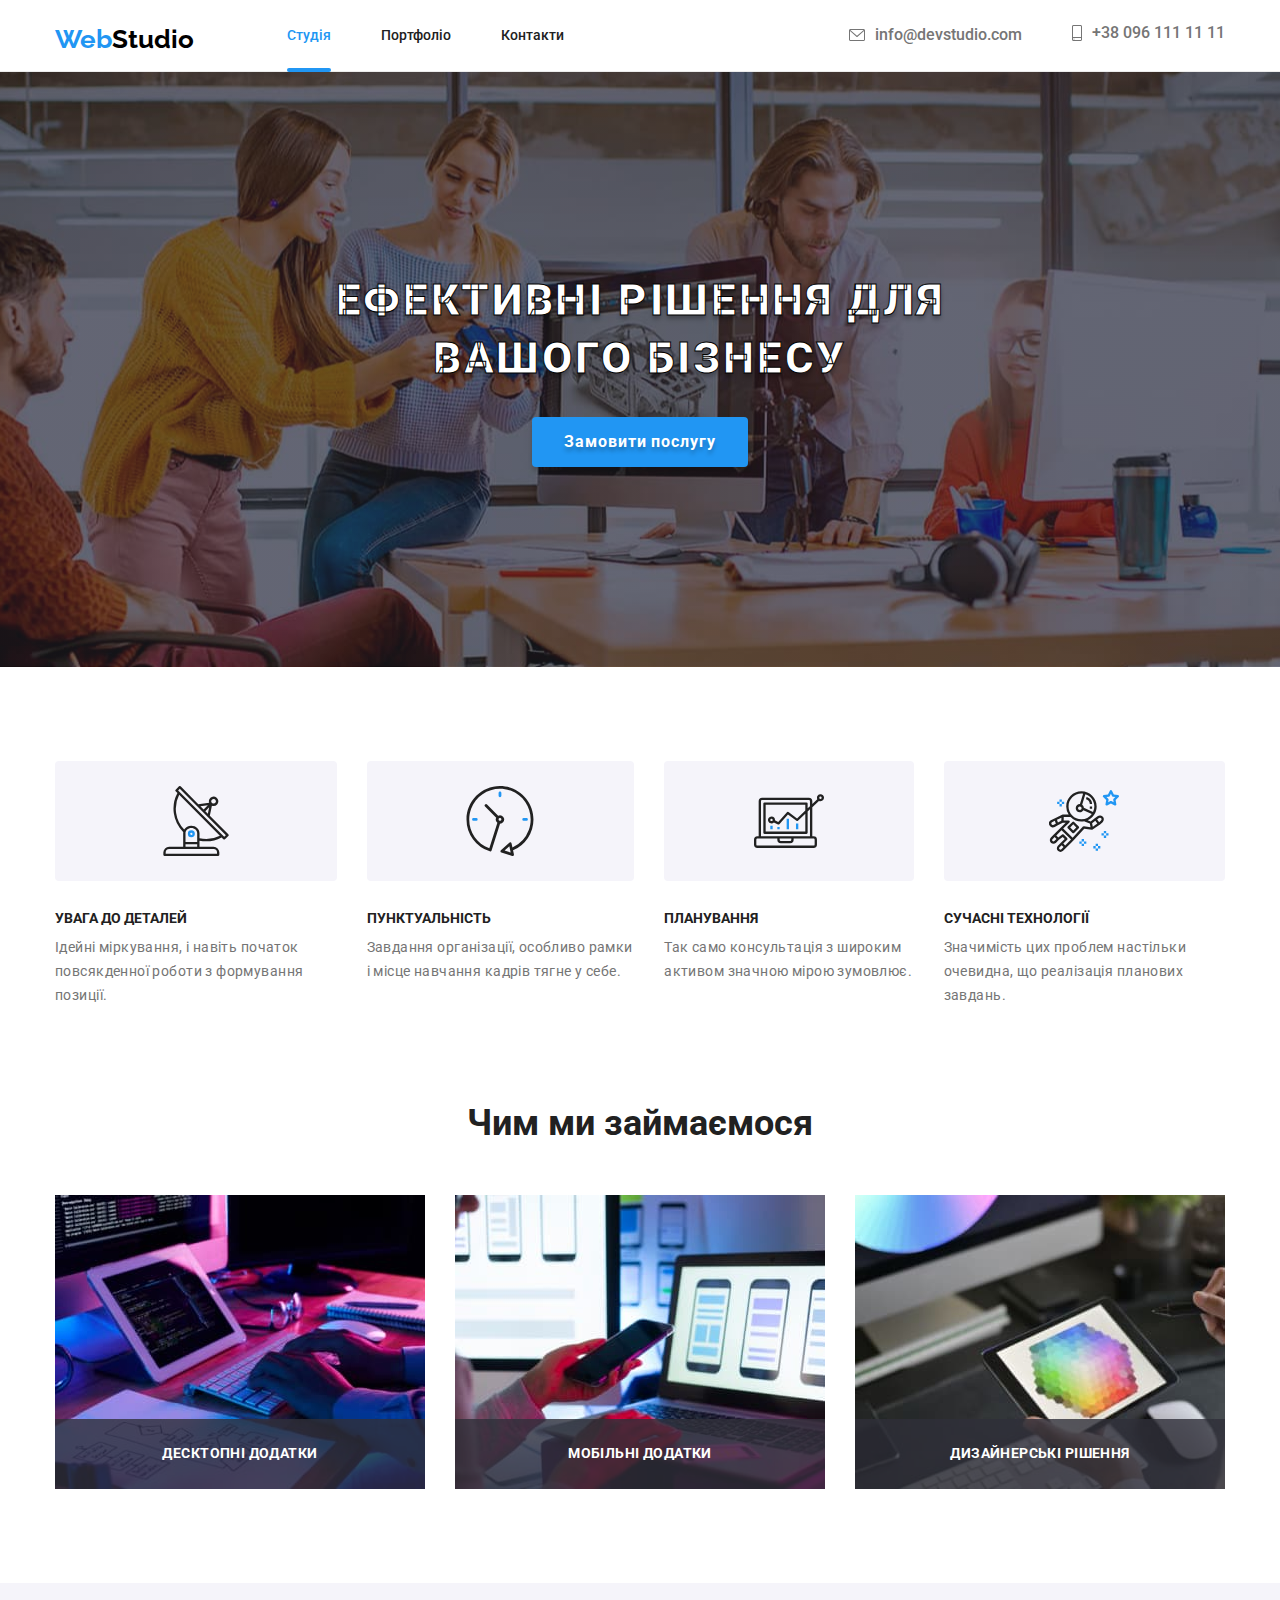
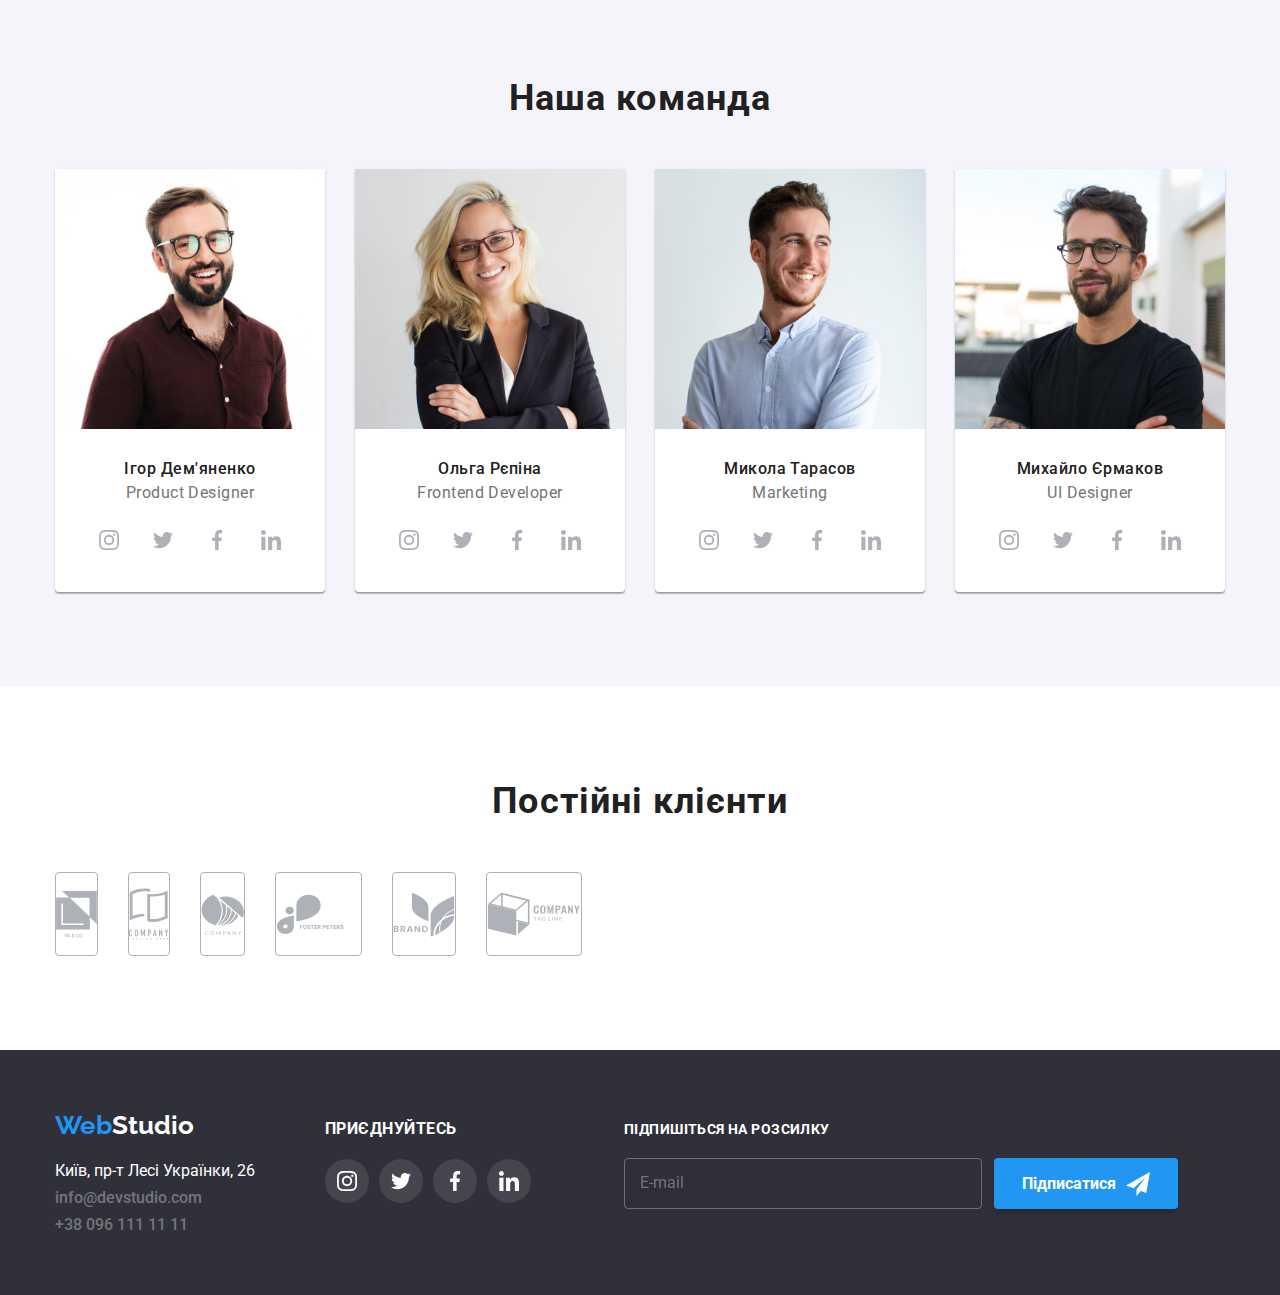
==== index.html @ 69c002b7 "modal form added" ====
<!DOCTYPE html>
<html lang="uk">

<head>
  <meta charset="UTF-8" />
  <meta http-equiv="X-UA-Compatible" content="IE=edge" />
  <meta name="viewport" content="width=device-width, initial-scale=1.0" />
  <link rel="stylesheet"
    href="https://cdnjs.cloudflare.com/ajax/libs/modern-normalize/1.1.0/modern-normalize.min.css" />
  <link rel="stylesheet" href="./styles/style.css" />
  <link
    href="https://fonts.googleapis.com/css2?family=Montserrat:wght@400;700&family=Raleway:wght@700&family=Reenie+Beanie&family=Roboto:wght@400;500;700;900&display=swap"
    rel="stylesheet" />
  <title>Студія WebStudio</title>
</head>

<body>
  <header class="header">
    <div class="container header-container">
      <div class="header-logo">
        <a href="./index.html" class="link logo">Web<span class="header-studio-word">Studio</span></a>
      </div>

      <nav class="main-nav">
        <ul class="list link-ul">
          <li class="header-item">
            <a href="./index.html" class="link nav-link active">Студія </a>
          </li>
          <li class="header-item">
            <a href="./portfolio.html" class="link nav-link">Портфоліо</a>
          </li>
          <li class="header-item">
            <a href="#" class="link nav-link">Контакти</a>
          </li>
        </ul>
      </nav>

      <ul class="list link-ul contacts">
        <li class="contact-item">
          <a href="mailto:info@devstudio.com" class="link contact-link">
            <svg class="contacts-icon" width="16px" height="12px">
              <use href="./images/icons/symbol-defs.svg#icon-email-icon"></use>

            </svg>info@devstudio.com</a>
        </li>
        <li class="contact-item">
          <a href="tel:+380961111111" class="link contact-link">
            <svg class="contacts-icon" width="10px" height="16px">
              <use href="./images/icons/symbol-defs.svg#icon-phone-icon"></use>

            </svg>+38 096 111 11 11</a>
        </li>
      </ul>
    </div>
  </header>
  <!-- Main -->
  <main>
    <section class="hero-section">
      <div class="container hero-background">
        <h1 class="hero-header">Ефективні рішення для вашого бізнесу</h1>

        <button type="button" value="make-order" class="booking-btn" data-modal-open>
          Замовити послугу
        </button>
      </div>

    </section>
    <!-- Переваги компанії -->
    <section class="advantages-section">
      <div class="container">
        <h2 hidden>Наші переваги</h2>
        <ul class="advantages-list list">
          <li class="advantage-item">
            <div class="adv-icon-box">
              <svg class="advantages-icon" width="70px" height="70px">
                <use href="./images/icons/symbol-defs.svg#icon-antenna-icon"></use>
              </svg>
            </div>

            <h3 class="advantage-title">УВАГА ДО ДЕТАЛЕЙ</h3>
            <p class="advantage-text">
              Ідейні міркування, і навіть початок повсякденної роботи з
              формування позиції.
            </p>


          </li>
          <li class="advantage-item">
            <div class="adv-icon-box">
              <svg class="advantages-icon" width="70px" height="70px">
                <use href="./images/icons/symbol-defs.svg#icon-clock-icon"></use>

              </svg>
            </div>
            <h3 class="advantage-title">ПУНКТУАЛЬНІСТЬ</h3>
            <p class="advantage-text">
              Завдання організації, особливо рамки і місце навчання кадрів
              тягне у себе.
            </p>
          </li>
          <li class="advantage-item">
            <div class="adv-icon-box">
              <svg class="advantages-icon" width="70px" height="70px">
                <use href="./images/icons/symbol-defs.svg#icon-diagram-icon"></use>

              </svg>
            </div>
            <h3 class="advantage-title">ПЛАНУВАННЯ</h3>
            <p class="advantage-text">
              Так само консультація з широким активом значною мірою зумовлює.
            </p>
          </li>
          <li class="advantage-item">
            <div class="adv-icon-box">
              <svg class="advantages-icon" width="70px" height="70px">
                <use href="./images/icons/symbol-defs.svg#icon-astronaut-icon"></use>

              </svg>
            </div>
            <h3 class="advantage-title">СУЧАСНІ ТЕХНОЛОГІЇ</h3>
            <p class="advantage-text">
              Значимість цих проблем настільки очевидна, що реалізація
              планових завдань.
            </p>
          </li>
        </ul>
      </div>
    </section>
    <!-- Чим ми займаємося -->
    <section class="jobs-section">
      <div class="container">
        <h2 class="our-jobs-header">Чим ми займаємося</h2>
        <ul class="list jobs-container">
          <li class="jobs-item thumb">
            <img src="./images/what_we_do_1.jpg" alt="людина набирає текст на клавіатурі" width="370" class="image" />
            <p class="works">Десктопні додатки</p>
          </li>
          <li class="jobs-item thumb">

            <img src="./images/what_we_do_2.jpg" alt="людина за нотубуком, дивиться в смартфон" width="370"
              class="image" />
            <p class="works">Мобільні додатки</p>

          </li>
          <li class="jobs-item thumb">

            <img src="./images/what_we_do_3.jpg" alt="людина тримає в руках планшет" width="370" class="image" />
            <p class="works">Дизайнерські рішення</p>

          </li>
        </ul>
      </div>
    </section>
    <!-- Наша команда -->
    <section class="team-section">
      <div class="container">
        <h2 class="team-header">Наша команда</h2>
        <ul class="team-members list">
          <li class="member">
            <div class="team-photo">
              <img src="./images/product_designer.jpg" alt="чоловік в окулярах, з бородою" width="270" class="image" />
            </div>
            <div class="team-worker">
              <h3 class="team-member">Ігор Дем'яненко</h3>
              <p class="job-title">Product Designer</p>
              <ul class="social list">
                <li class="social-item">
                  <a href="https://www.instagram.com" class="link social-link">
                    <svg width="20px" height="20px">
                      <use href="./images/icons/symbol-defs.svg#icon-instagram-icon"></use>

                    </svg>
                  </a>
                </li>
                <li class="social-item">
                  <a href="https://www.twitter.com" class="link social-link">
                    <svg width="20px" height="20px">
                      <use href="./images/icons/symbol-defs.svg#icon-twitter-icon"></use>

                    </svg>
                  </a>
                </li>
                <li class="social-item"><a href="https://www.facebook.com" class="link social-link">
                    <svg width="20px" height="20px">
                      <use href="./images/icons/symbol-defs.svg#icon-facebook-icon"></use>

                    </svg>
                  </a></li>
                <li class="social-item"><a href="https://www.linkedin.com" class="link social-link">
                    <svg width="20px" height="20px">
                      <use href="./images/icons/symbol-defs.svg#icon-linkedin-icon"></use>

                    </svg>
                  </a></li>
              </ul>
            </div>
          </li>
          <li class="member">
            <div class="team-photo">
              <img src="./images/frontend_dev.jpg" alt="блондинка в діловому костюмі і в окулярах" width="270"
                class="image" />
            </div>
            <div class="team-worker">
              <h3 class="team-member">Ольга Рєпіна</h3>
              <p class="job-title">Frontend Developer</p>
              <ul class="social list">
                <li class="social-item">
                  <a href="https://www.instagram.com" class="link social-link">
                    <svg width="20px" height="20px">
                      <use href="./images/icons/symbol-defs.svg#icon-instagram-icon"></use>

                    </svg>
                  </a>
                </li>
                <li class="social-item">
                  <a href="https://www.twitter.com" class="link social-link">
                    <svg width="20px" height="20px">
                      <use href="./images/icons/symbol-defs.svg#icon-twitter-icon"></use>

                    </svg>
                  </a>
                </li>
                <li class="social-item"><a href="https://www.facebook.com" class="link social-link">
                    <svg width="20px" height="20px">
                      <use href="./images/icons/symbol-defs.svg#icon-facebook-icon"></use>

                    </svg>
                  </a></li>
                <li class="social-item"><a href="https://www.linkedin.com" class="link social-link">
                    <svg width="20px" height="20px">
                      <use href="./images/icons/symbol-defs.svg#icon-linkedin-icon"></use>

                    </svg>
                  </a></li>
              </ul>
            </div>
          </li>
          <li class="member">
            <div class="team-photo">
              <img src="./images/marketing.jpg" alt="чоловік в білій сорочці, посміхається" width="270" class="image" />
            </div>
            <div class="team-worker">
              <h3 class="team-member">Микола Тарасов</h3>
              <p class="job-title">Marketing</p>
              <ul class="social list">
                <li class="social-item">
                  <a href="https://www.instagram.com" class="link social-link">
                    <svg width="20px" height="20px">
                      <use href="./images/icons/symbol-defs.svg#icon-instagram-icon"></use>

                    </svg>
                  </a>
                </li>
                <li class="social-item">
                  <a href="https://www.twitter.com" class="link social-link">
                    <svg width="20px" height="20px">
                      <use href="./images/icons/symbol-defs.svg#icon-twitter-icon"></use>

                    </svg>
                  </a>
                </li>
                <li class="social-item"><a href="https://www.facebook.com" class="link social-link">
                    <svg width="20px" height="20px">
                      <use href="./images/icons/symbol-defs.svg#icon-facebook-icon"></use>

                    </svg>
                  </a></li>
                <li class="social-item"><a href="https://www.linkedin.com" class="link social-link">
                    <svg width="20px" height="20px">
                      <use href="./images/icons/symbol-defs.svg#icon-linkedin-icon"></use>

                    </svg>
                  </a></li>
              </ul>
            </div>
          </li>
          <li class="member">
            <div class="team-photo">
              <img src="./images/ui_designer.jpg" alt="чоловік в темній футболці, в окулярах і з бородою" width="270"
                class="image" />
            </div>
            <div class="team-worker">
              <h3 class="team-member">Михайло Єрмаков</h3>
              <p class="job-title">UI Designer</p>
              <ul class="social list">
                <li class="social-item">
                  <a href="https://www.instagram.com" class="link social-link">
                    <svg width="20px" height="20px">
                      <use href="./images/icons/symbol-defs.svg#icon-instagram-icon"></use>

                    </svg>
                  </a>
                </li>
                <li class="social-item">
                  <a href="https://www.twitter.com" class="link social-link">
                    <svg width="20px" height="20px">
                      <use href="./images/icons/symbol-defs.svg#icon-twitter-icon"></use>

                    </svg>
                  </a>
                </li>
                <li class="social-item"><a href="https://www.facebook.com" class="link social-link">
                    <svg width="20px" height="20px">
                      <use href="./images/icons/symbol-defs.svg#icon-facebook-icon"></use>

                    </svg>
                  </a></li>
                <li class="social-item"><a href="https://www.linkedin.com" class="link social-link">
                    <svg width="20px" height="20px">
                      <use href="./images/icons/symbol-defs.svg#icon-linkedin-icon"></use>

                    </svg>
                  </a></li>
              </ul>
            </div>
          </li>
        </ul>
      </div>
    </section>

    <!-- Постійні клієнти -->
    <section class="clients-section">
      <div class="container">
        <h2 class="team-header">Постійні клієнти</h2>
        <ul class="list clients-list">
          <li class="client-item">
            <a href="" class="client-link">
              <svg width="41px" height="46.7px" class="company-icon">
                <use href="./images/icons/symbol-defs.svg#icon-Client1"></use>

              </svg>
            </a>

          </li>
          <li class="client-item">
            <a href="" class="client-link">
              <svg width="40px" height="52px" class="company-icon">
                <use href="./images/icons/symbol-defs.svg#icon-Client2"></use>

              </svg>
            </a>

          </li>
          <li class="client-item">
            <a href="" class="client-link">
              <svg width="43.46" height="41.18" class="company-icon">
                <use href="./images/icons/symbol-defs.svg#icon-Client3"></use>

              </svg>
            </a>

          </li>
          <li class="client-item">
            <a href="" class="client-link">
              <svg width="84.44" height="40.62px" class="company-icon">
                <use href="./images/icons/symbol-defs.svg#icon-Client4"></use>

              </svg>
            </a>

          </li>
          <li class="client-item">
            <a href="" class="client-link">
              <svg width="62.54px" height="45.43px" class="company-icon">
                <use href="./images/icons/symbol-defs.svg#icon-Client5"></use>

              </svg>
            </a>

          </li>
          <li class="client-item">
            <a href="" class="client-link">
              <svg width="93.79px" height="43.93px" class="company-icon">
                <use href="./images/icons/symbol-defs.svg#icon-Client6"></use>

              </svg>
            </a>

          </li>
        </ul>


      </div>
    </section>
  </main>
  <footer class="footer-section">
    <div class="container footer-container">
      <div class="footer-logo-section">
        <a href="index.html" class="link logo footer-logo">Web<span class="footer-studio-word">Studio</span></a>

        <address class="address-section">
          <ul class="list">
            <li class="footer-list">
              <a href="https://goo.gl/maps/CVqLnx5TvELweERi6" target="_blank" class="link address-link">Київ, пр-т Лесі
                Українки, 26</a>
            </li>
            <li class="footer-list">
              <a href="mailto:info@devstudio.com" class="link contact-link">info@devstudio.com</a>
            </li>
            <li class="footer-list">
              <a href="tel:+380961111111" class="link contact-link">+38 096 111 11 11</a>
            </li>
          </ul>
        </address>
      </div>

      <div class="join-section">
        <p class="join-text">приєднуйтесь</p>
        <ul class="list footer-social">
          <li class="footer-social-item">
            <a href="https://instagram.com" class="footer-social-link">
              <svg width="20px" height="20px">
                <use href="./images/icons/symbol-defs.svg#icon-instagram-foot-icon"></use>
              </svg>

            </a>
          </li>
          <li class="footer-social-item">
            <a href="https://www.twitter.com" class="link footer-social-link">
              <svg width="20px" height="20px">
                <use href="./images/icons/symbol-defs.svg#icon-twitter-foot-icon"></use>
              </svg>

            </a>
          </li>
          <li class="footer-social-item">
            <a href="https://www.facebook.com" class="link footer-social-link">
              <svg width="20px" height="20px">
                <use href="./images/icons/symbol-defs.svg#icon-facebook-icon"></use>

              </svg>
            </a>
          </li>
          <li class="footer-social-item">
            <a href="https://www.linkedin.com" class="link footer-social-link">
              <svg width="20px" height="20px">
                <use href="./images/icons/symbol-defs.svg#icon-linkedin-icon"></use>

              </svg>
            </a>
          </li>
        </ul>
      </div>

      <form class="subscribe">
        <label for="subscribe-mail" class="subscribe-header">Підпишіться на розсилку</label>
        <div class="subscribe-form">
          <input type="mail" name="mail" id="subscribe-mail" placeholder="E-mail" class="subscribe-input">
          <button type="submit" class="submit-btn">Підписатися</button>
        </div>
      </form>
    </div>
  </footer>

  <div class="backdrop is-hidden" data-modal>
    <div class="modal">

      <button type="button" class="modal-btn" data-modal-close>
        <svg class="close-icon" width="18px" height="18px">
          <use href="./images/icons/symbol-defs.svg#icon-close"></use>
        </svg>
      </button>
      <div class="modal-form">
        <h3 class="modal-heading">Залиште свої дані, ми вам передзвонимо</h3>
        <form action="" class="form">
          <label class="form-label"> Ім'я
            <input type="text" class="input">
          </label>
          <label class="form-label"> Телефон
            <input type="tel" class="input">
          </label>
          <label class="form-label"> Пошта
            <input type="email" class="input">
          </label>
          <label class="form-label"> Коментар
            <textarea name="comment" cols="30" rows="10" placeholder="Введіть текст"></textarea>
          </label>
          <button type="button" class="btn form-btn">Відправити</button>
        </form>
      </div>
    </div>
  </div>
  <script src="./modal.js"></script>
  <script> </script>

</body>

</html>
---- styles/style.css ----
:root {
  --main-text-color: #212121;
  --nav-color: #2196f3;
  --advantages-paragraph: #757575;
  --footer-bgc: #2f303a;
  --contacts-color: #757575;
  --white-text: #ffffff;
  --black: #000000;
  --team-section-style: #f5f4fa;
  --products-bgc: #f5f5f5;
  --hero-bgc: #2f303a;
}
h1,
h2,
h3,
h4,
h5,
h6,
p,
ul {
  margin: 0;
}
ul {
  padding-left: 0;
}

body {
  font-family: "Roboto", sans-serif;
  color: var(--main-text-color);
}

.container {
  width: 1200px;
  padding: 0 15px;
  margin: 0 auto;
}

.image {
  display: block;
}
/* MODAL window */
.backdrop {
  position: fixed;
  top: 0;
  left: 0;
  width: 100%;
  height: 100%;
  background: rgba(0, 0, 0, 0.2);
  opacity: 1;
  transition: opacity 1250ms cubic-bezier(0.4, 0, 0.2, 1),
  visibility 1250ms cubic-bezier(0.4, 0, 0.2, 1);
}

.backdrop.is-hidden {
  opacity: 0;
  pointer-events: none;
  visibility: hidden;
}

.modal {
  position: absolute;
  top: 50%;
  left: 50%;
  transform: translate(-50%, -50%);

  background-color: #fff;

  width: 528px;
  padding: 40px;

  box-shadow: 0px 1px 3px rgba(0, 0, 0, 0.12), 0px 1px 1px rgba(0, 0, 0, 0.14), 0px 2px 1px rgba(0, 0, 0, 0.2);
  border-radius: 4px;
}

.modal-btn {
  display: flex;
  position: absolute;
  width: 30px;
  height: 30px;
  border: none;
  border: 1px solid rgba(0, 0, 0, 0.1);
  border-radius: 50%;
  top: 0px;
  right: 0px;
  margin: 0;
  padding: 0;

  color: var(--black);
  justify-content: center;
  align-items: center;
 
}


.close-icon{
  display: block;
  margin: 0;
  padding: 0;
  fill: currentColor;
  transition: transform 250ms cubic-bezier(0.4, 0, 0.2, 1)
}

.close-icon:hover {
  transform: scale(1.2);
  fill: var(--nav-color);  
}

.modal-form {
  display: flex;
  flex-direction: column;
}
.modal-heading {
font-weight: 700;
font-size: 20px;
line-height: 1.1;
text-align: center;
letter-spacing: 0.03em;

color: var(--main-text-color);

margin-bottom: 12px;
}

.form{
  display: flex;
  flex-direction: column;
}
.input {
  margin-bottom: 10px;
}
.form-label {
display: inline-block;
font-size: 12px;
line-height: 14px;
letter-spacing: 0.01em;

color: var(--contacts-color);
margin-bottom: 4px;

}
.form-btn {
display: block;
margin: 0 auto;
padding: 10px, 52px;
background: #188CE8;
box-shadow: 0px 4px 4px rgba(0, 0, 0, 0.15);
border-radius: 4px;
border: none;
color: var(--white-text);
font-weight: 700;
font-size: 16px;
line-height: 1.88;
}

/* Header */
.header {
  background-color: var(--white-text);
  border-bottom: 1px solid #ececec;
}
.header-logo {
  padding-top: 24px;
}
.header-studio-word {
  line-height: 1.2;
  color: var(--black);
}
.header-container {
  display: flex;
}

.main-nav,
.link-ul,
.contacts-links {
  display: flex;
}

.list {
  list-style: none;
}

.link {
  text-decoration: none;
}
.main-nav {
  align-items: center;
}

.logo {
  display: block;
  margin-right: 93px;
  font-family: "Raleway", sans-serif;
  font-size: 26px;
  font-weight: 700;
  line-height: 1.2;
  color: var(--nav-color);
}

.nav-link {
  color: var(--main-text-color);
  font-size: 14px;
  font-weight: 500;
  line-height: 1.1;
  display: block;
  padding: 28px 0;

  transition-property: color;
  transition-duration: 250ms;
  transition-timing-function: cubic-bezier(0.4, 0, 0.2, 1);
}

.header-item {
  position: relative;
}

.active::after {
  content: "";
  display: block;
  height: 4px;
  width: 100%;
  background-color: #2196f3;

  border-radius: 2px;

  position: absolute;
  bottom: -1px;
  left: 50%;
  transform: translate(-50%, 0%);
}

.nav-link:hover,
.nav-link:focus,
.nav-link.active {
  color: var(--nav-color);
}

.header-item:not(:last-child) {
  margin-right: 50px;
}
.contacts {
  margin-left: auto;
  align-items: baseline;
  padding-top: 24px;
}

.contact-item:not(:last-child) {
  margin-right: 50px;
}

.contacts-icon {
  margin-right: 10px;
}
.contact-link {
  display: flex;
  align-items: center;
  color: var(--contacts-color);
  fill: var(--contacts-color);
  font-style: normal;
  font-weight: 500;

  transition-property: color, fill;
  transition-duration: 250ms;
  transition-timing-function: cubic-bezier(0.4, 0, 0.2, 1);
}

.contact-link:hover,
.contact-link:focus,
.address-link:hover,
.address-link:focus {
  fill: var(--nav-color);
  color: var(--nav-color);
}

/* Hero section */

.hero-section {
  padding: 200px 0;

  background-color: var(--hero-bgc);
  background-image: linear-gradient(
      rgba(47, 48, 58, 0.4),
      rgba(47, 48, 58, 0.4)
    ),
    url(../images/hero-bg-image.jpg);
  background-repeat: no-repeat;
  background-position: center;
}
.hero-header {
  text-align: center;
  margin: 0 auto;
  margin-bottom: 30px;
  max-width: 696px;
  font-weight: 900;
  font-size: 44px;
  line-height: 1.3;
  letter-spacing: 0.06em;
  text-transform: uppercase;
  color: var(--white-text);
  -webkit-text-stroke: 1px #000000;
  text-shadow: 0px 4px 4px rgba(0, 0, 0, 0.25);
}

.booking-btn {
  font-family: inherit;
  font-weight: 700;
  font-size: 16px;
  line-height: 1.88;
  letter-spacing: 0.06em;
  text-align: center;
  color: var(--white-text);
  background-color: var(--nav-color);
  text-shadow: 0px 4px 4px rgba(0, 0, 0, 0.25);

  display: block;

  border-radius: 4px;
  border: none;
  box-shadow: 0px 4px 4px rgba(0, 0, 0, 0.15);

  margin: 0 auto;
  padding: 10px 0;
  width: 216px;

  cursor: pointer;
  scale: (1);
  transition: transform 250ms cubic-bezier(0.4, 0, 0.2, 1);
}
.booking-btn:hover,
.booking-btn:focus {
  transform: scale(1.1);
}

.booking-btn:active {
  background-color: var(--nav-color);
  box-shadow: 0 5px #666;
  transform: translateY(4px);
}
/* ADVANTAGES SECTION */
.advantages-section {
  padding: 94px 0;
}
.advantages-list {
  display: flex;
  align-items: flex-start;
}

.advantages-icon {
  display: block;
}
.advantage-item {
  display: flex;
  flex-direction: column;
  flex-wrap: wrap;
  justify-content: center;
}
.adv-icon-box {
  display: flex;
  background: #f5f4fa;
  padding: 25px 0;
  justify-content: center;
  border-radius: 4px;
}
.advantage-item:not(:first-child) {
  margin-left: 30px;
}
.advantage-title {
  font-weight: 700;
  font-size: 14px;
  line-height: 1.1;
  text-transform: uppercase;
  color: var(--main-text-color);
  margin-top: 30px;
  margin-bottom: 10px;
}

.advantage-text {
  font-size: 14px;
  line-height: 1.7;
  color: var(--advantages-paragraph);
  letter-spacing: 0.03em;
}

/* What we do section */
.jobs-section {
  padding-bottom: 94px;
}
.our-jobs-header {
  font-size: 36px;
  line-height: 1.2;
  text-align: center;
  margin-bottom: 50px;
  display: block;
}
.jobs-container {
  display: flex;
  width: calc((100%-60px) / 3);
}
.jobs-item:not(:first-child) {
  margin-left: 30px;
}

.thumb {
  position: relative;
}

.works {
  font-weight: 700;
  font-size: 14px;
  line-height: 1.14;
  letter-spacing: 0.03em;
  text-transform: uppercase;

  text-align: center;

  width: 100%;
  padding: 27px 0px;

  color: var(--white-text);
  background-color: rgba(47, 48, 58, 0.8);

  position: absolute;
  bottom: 0px;
  left: 50%;
  transform: translate(-50%, 0%);
}

/* Team section */
.team-section {
  background-color: var(--team-section-style);
  padding: 94px 0;
}
.team-header {
  font-weight: 700;
  font-size: 36px;
  line-height: 1.17;
  text-align: center;
  letter-spacing: 0.03em;
  color: var(--main-text-color);
  margin-bottom: 50px;
}
.team-members {
  display: flex;
  width: calc((100%-90px) / 4);
}
.member {
  background: #ffffff;
  box-shadow: 0px 1px 3px rgba(0, 0, 0, 0.12), 0px 1px 1px rgba(0, 0, 0, 0.14),
    0px 2px 1px rgba(0, 0, 0, 0.2);
  border-radius: 0px 0px 4px 4px;
}
.member:not(:first-child) {
  margin-left: 30px;
}

.team-worker {
  text-align: center;
  padding: 30px 10px;
}

.team-member {
  font-weight: 500;
  font-size: 16px;
  line-height: 1.2;
  letter-spacing: 0.03em;
  margin-bottom: 5px;
  flex-wrap: wrap;
}

.job-title {
  font-size: 16px;
  line-height: 1.2;
  letter-spacing: 0.03em;
  color: var(--advantages-paragraph);
  margin-top: 5px;
}

.social {
  display: flex;
  justify-content: center;
  margin-top: 16px;
}
.social-item:not(:last-child) {
  margin-right: 10px;
}
.social-link {
  display: flex;
  width: 44px;
  height: 44px;
  fill: #afb1b8;

  border: none;
  border-radius: 50%;
  justify-content: center;
  align-items: center;

  transition-property: background-color, fill;
  transition-duration: 250ms;
  transition-timing-function: cubic-bezier(0.4, 0, 0.2, 1);
}
.social-link:hover,
.social-link:focus {
  fill: var(--white-text);
  background-color: var(--nav-color);
}
.company-icon {
  align-items: center;
  justify-content: center;
}
/* OUR CLIENTS */
.clients-section {
  padding: 94px 0;
}
.clients-list {
  display: flex;
}

.client-item {
  display: flex;
  width: calc((100%-150px) / 6);
}

.client-link {
  display: flex;
  flex-grow: 1;

  justify-content: center;
  align-items: center;
  padding: 15px 0;
  border: 1px solid rgba(175, 177, 184, 1);
  border-radius: 4px;
  fill: #afb1b8;

  transition-property: border, fill;
  transition-duration: 250ms;
  transition-timing-function: cubic-bezier(0.4, 0, 0.2, 1);
}

.client-item:not(:last-child) {
  margin-right: 30px;
}

.client-link:hover,
.client-link:focus {
  fill: #2196f3;
  border: 1px solid #2196f3;
}
/* FOOTER */
.footer-container {
  display: flex;
  padding: 60px 15px;
  align-items: baseline;
}
.footer-section {
  background-color: var(--footer-bgc);
}

.footer-studio-word {
  line-height: 1.2;
  color: var(--white-text);
}

.footer-logo {
  display: inline-block;
  margin-right: 0;
  font-family: "Raleway", sans-serif;
  font-size: 26px;
  font-weight: 700;
  line-height: 1.2;
  color: var(--nav-color);
}

.address-section {
  margin-top: 20px;
}
.footer-list:not(:last-child) {
  margin-bottom: 9px;
}

.address-link {
  color: var(--white-text);
  font-style: normal;
  transition-property: color;
  transition-duration: 250ms;
  transition-timing-function: cubic-bezier(0.4, 0, 0.2, 1);
}

.footer-social {
  display: flex;
}
.join-text {
  font-weight: 700;
  letter-spacing: 0.03em;
  line-height: 1.14;
  text-transform: uppercase;
  color: var(--white-text);

  margin-bottom: 20px;
}
.join-section {
  display: block;
  margin-left: 70px;
}

.footer-social-link {
  display: flex;
  width: 44px;
  height: 44px;
  background: rgba(255, 255, 255, 0.1);
  fill: var(--white-text);

  border: none;
  border-radius: 50%;

  justify-content: center;
  align-items: center;

  transition-property: background-color, fill;
  transition-duration: 250ms;
  transition-timing-function: cubic-bezier(0.4, 0, 0.2, 1);
}

.footer-social-item:not(:last-child) {
  margin-right: 10px;
}

.footer-social-link:hover,
.footer-social-link:focus {
  fill: var(--white-text);
  background-color: var(--nav-color);
}
/* *****************
PORTFOLIO PAGE
******************** */
.products-section {
  padding: 94px 0;
}
.products-filter {
  display: flex;
  justify-content: center;
  margin-bottom: 34px;
}

.filter-btn {
  font-family: inherit;
  font-size: 16px;
  font-weight: 500;
  line-height: 1.6;
  color: var(--main-text-color);
  background: var(--team-section-style);
  border-radius: 4px;
  border: none;

  padding: 6px 22px;
  display: block;

  transition-property: background-color, color, filter;
  transition-duration: 250ms;
  transition-timing-function: cubic-bezier(0.4, 0, 0.2, 1);
}

.filter-item:not(:last-child) {
  margin-right: 8px;
}

.filter-btn:hover,
.filter-btn:focus {
  background-color: var(--nav-color);
  color: var(--white-text);
  border: none;
  filter: drop-shadow(0px 4px 4px rgba(0, 0, 0, 0.25));
}

.products {
  display: flex;
  flex-wrap: wrap;
  gap: 30px;
}

.card-thumb {
  position: relative;
  overflow: hidden;
}

.product-card {
  display: block;

  transition-property: box-shadow;
  transition-duration: 250ms;
  transition-timing-function: cubic-bezier(0.4, 0, 0.2, 1);
}

.product-card:hover,
.product-card:focus {
  box-shadow: 0px 1px 1px rgba(0, 0, 0, 0.12), 0px 4px 4px rgba(0, 0, 0, 0.06),
    1px 4px 6px rgba(0, 0, 0, 0.16);
}

.product-card:hover .product-card-text,
.product-card:focus .product-card-text {
  transform: translateY(-100%);
}

.product-card-text {
  position: absolute;
  width: 100%;
  height: 100%;
  padding: 63px 24px;

  font-size: 18px;
  line-height: 1.55;
  letter-spacing: 0.03em;
  color: var(--white-text);

  background: rgba(33, 150, 243, 0.9);

  top: 100%;
  left: 0;

  transition: transform 250ms cubic-bezier(0.4, 0, 0.2, 1);
}

.button {
  cursor: pointer;
}

.product-text {
  border: 1px solid #eeeeee;
  border-top: 0;
  padding: 20px 24px;
}
.product-title {
  font-size: 18px;
  font-weight: 700;
  line-height: 2;
  letter-spacing: 0.06em;
  color: var(--main-text-color);
  margin-bottom: 2px;
}

.product-descr {
  font-size: 16px;
  line-height: 1.9;
  letter-spacing: 0.03em;
  color: var(--advantages-paragraph);
  margin-top: 2px;
}

/* SUBSCRIBE */
.subscribe {
  display: flex;
  margin-left: 93px;
  margin-right: auto;
  flex-direction: column;
  

}
.subscribe-header {
  font-weight: 700;
  font-size: 14px;
  line-height: 1.14;
  letter-spacing: 0.03em;
  text-transform: uppercase;
  color: var(--white-text);

  display: flex;
  margin-left: 0;
  margin-right: auto;
  margin-bottom: 20px;
}

.subscribe-form {
  display: flex;
  
}

.submit-btn {
  display: flex;

  background-color: var(--nav-color);
  color: var(--white-text);
  font-style: normal;
  font-weight: 700;
  font-size: 16px;
  line-height: 1.88;
  
  border: none;
  box-shadow: 0px 4px 4px rgba(0, 0, 0, 0.15);
  border-radius: 4px;

  margin-left: 12px;
  margin-right: auto;
  padding: 10px 28px;

  cursor: pointer;

  align-items: center;

  scale: (1);
  transition: transform 250ms cubic-bezier(0.4, 0, 0.2, 1);
}

.submit-btn::after {
  content: '';
  display: block;
  width: 24px;
  height: 24px;

  background-image: url(../images/icon-send.svg);
  fill:var(--white-text);

  margin-left: 10px;
}

.submit-btn:hover,
.submit-btn:focus {
  transform: scale(1.1);
}

.subscribe-input {
  width: 358px;
  background: transparent;
  padding: 15px;
  border: 1px solid rgba(255, 255, 255, 0.3);
  filter: drop-shadow(0px 4px 4px rgba(0, 0, 0, 0.15));
  border-radius: 4px;
  color: var(--white-text);
  caret-color: var(--nav-color);

  transition: box-shadow 250ms cubic-bezier(0.4, 0, 0.2, 1);
  
}
.subscribe-input:hover,
.subscribe-input:focus{
    outline: transparent;
    border:1px solid var(--nav-color);
    box-shadow: 0 0 10px #719ECE;
    transform: box-shadow;
}
.subscribe-input:not(:placeholder-shown){
 
  border:1px solid var(--nav-color);
  box-shadow: none;
  transform: box-shadow;
}
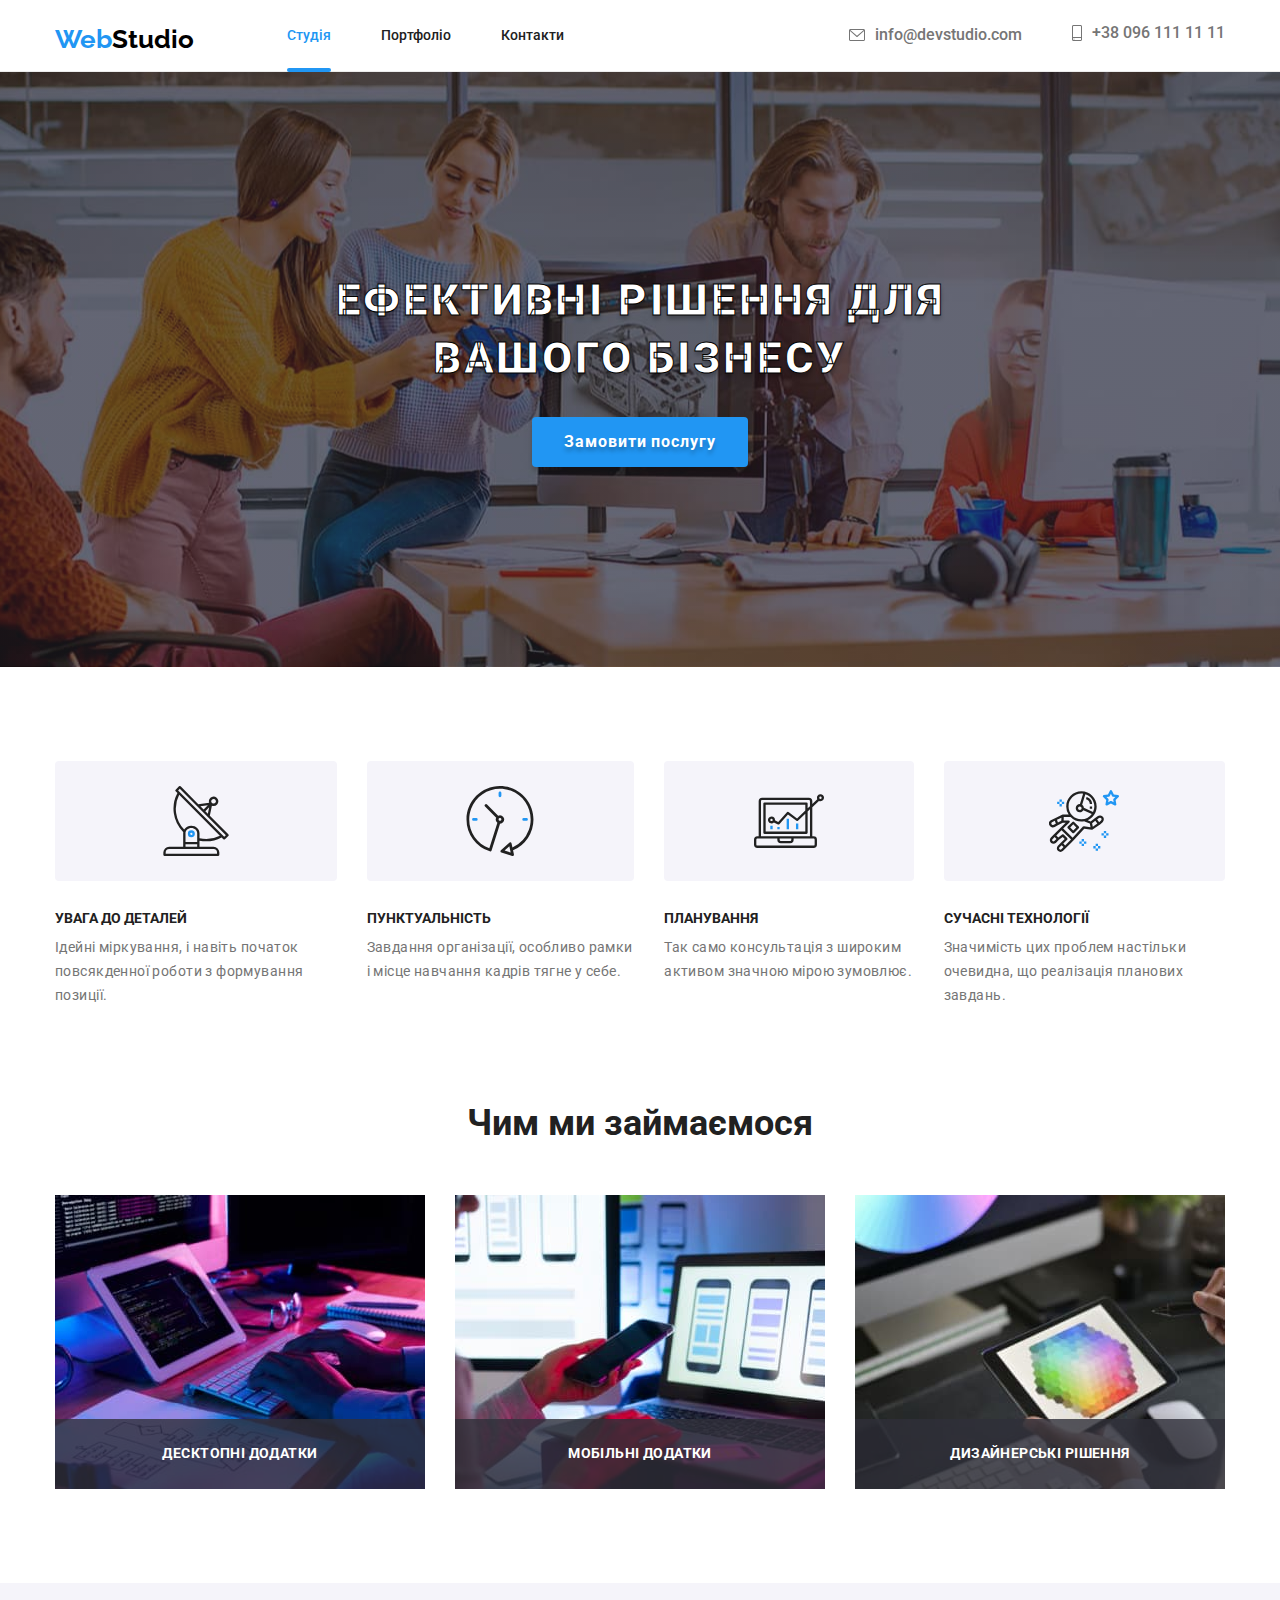
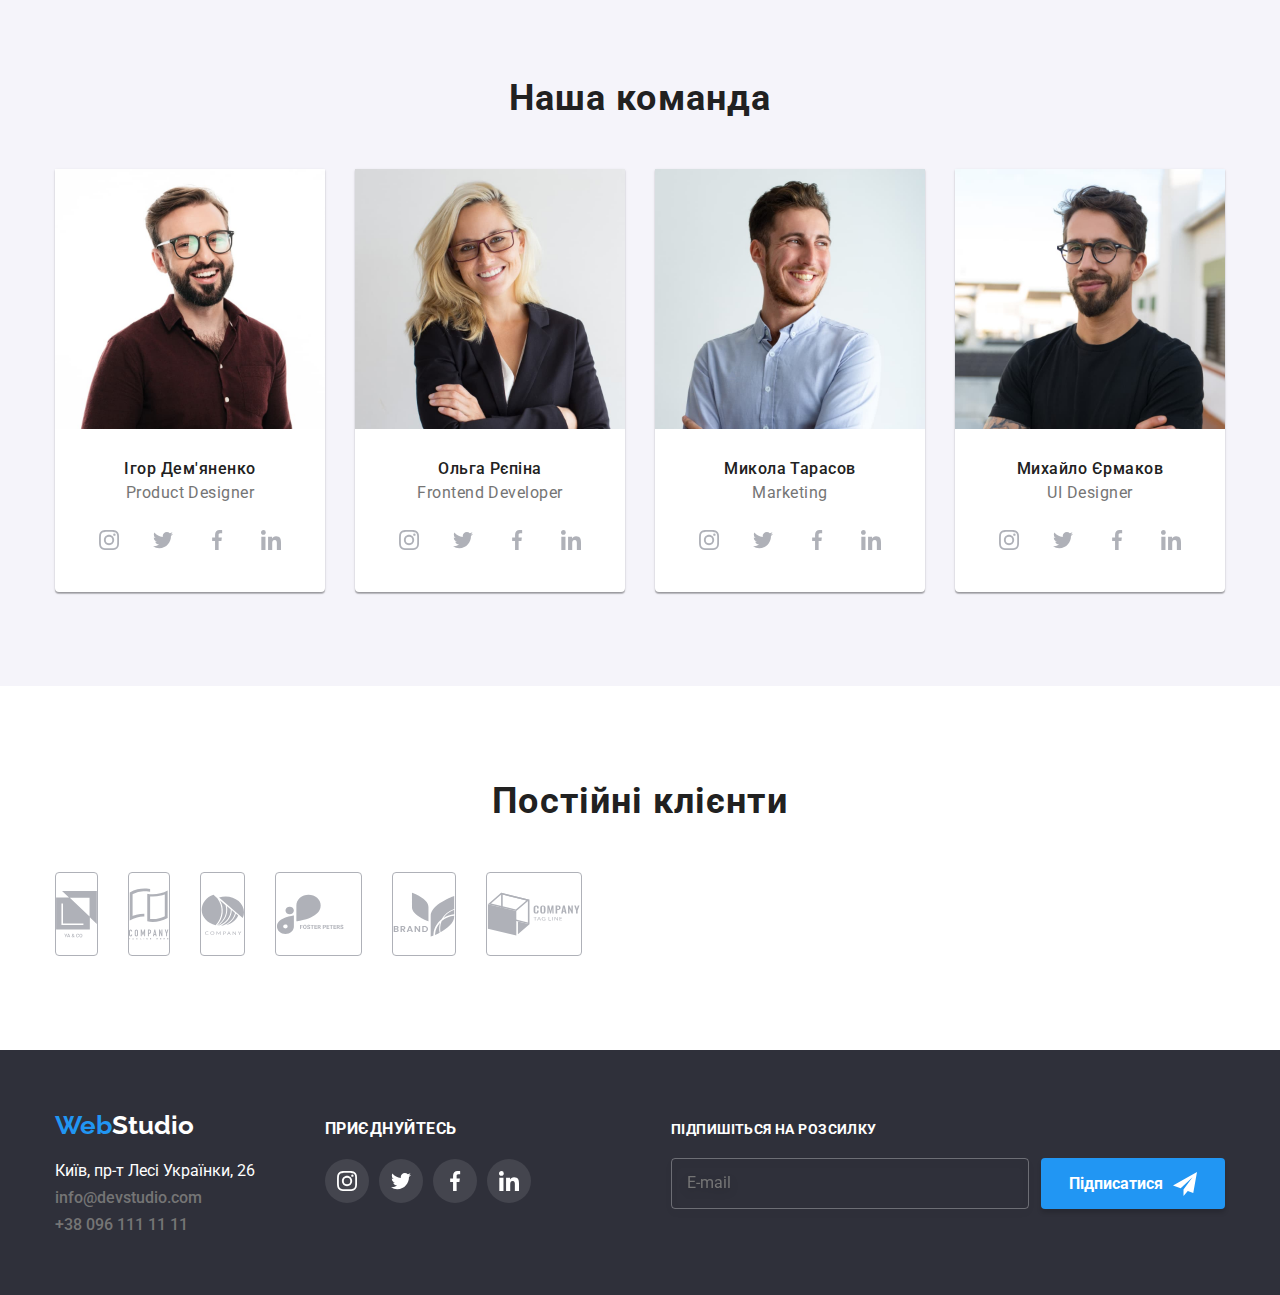
==== commit 1786669c: "checkbox fixed" ====
--- a/index.html
+++ b/index.html
@@ -463,18 +463,62 @@
       <div class="modal-form">
         <h3 class="modal-heading">Залиште свої дані, ми вам передзвонимо</h3>
         <form action="" class="form">
-          <label class="form-label"> Ім'я
-            <input type="text" class="input">
-          </label>
-          <label class="form-label"> Телефон
-            <input type="tel" class="input">
-          </label>
-          <label class="form-label"> Пошта
-            <input type="email" class="input">
-          </label>
-          <label class="form-label"> Коментар
-            <textarea name="comment" cols="30" rows="10" placeholder="Введіть текст"></textarea>
-          </label>
+
+          <div class="typefield">
+            <label class="form-label">Ім'я
+
+              <div class="input-wrap">
+                <input type="text" class="input" placeholder=" ">
+                <svg width="18" height="18" class="input-icon">
+                  <use href="./images/icons/symbol-defs.svg#icon-name"></use>
+                </svg>
+              </div>
+
+            </label>
+          </div>
+          <div class="typefield">
+            <label class="form-label">Телефон
+              <div class="input-wrap">
+                <input type="tel" class="input" placeholder=" ">
+
+                <svg width="18px" height="18px" class="input-icon">
+                  <use href="./images/icons/symbol-defs.svg#icon-phone"></use>
+                </svg>
+              </div>
+            </label>
+          </div>
+          <div class="typefield">
+            <label class="form-label">Пошта
+              <div class="input-wrap">
+                <input type="email" class="input" placeholder=" ">
+
+                <svg width="18px" height="18px" class="input-icon">
+                  <use href="./images/icons/symbol-defs.svg#icon-email"></use>
+                </svg>
+              </div>
+            </label>
+          </div>
+          <div class="typefield comment-form">
+            <label class="form-label"> Коментар
+              <textarea name="comment" cols="30" rows="10" class="input comment-input"
+                placeholder="Введіть текст"></textarea>
+            </label>
+          </div>
+
+          <div class="license-checkbox">
+            <label for="checkbox" class="form-checkbox">
+              <input type="checkbox" class="checkbox" id="checkbox"> <span class="agree-text">Погоджуюся з розсилкою та приймаю</span> 
+
+              <svg width="16px" height="16px" class="check-icon">
+                <use href="./images/icons/symbol-defs.svg#icon-checked">
+
+                </use>
+              </svg>
+          
+            </label>
+            <a href="#" class="agreement-link link">Умови договору</a>
+          </div>
+
           <button type="button" class="btn form-btn">Відправити</button>
         </form>
       </div>
--- a/styles/style.css
+++ b/styles/style.css
@@ -48,7 +48,7 @@
   background: rgba(0, 0, 0, 0.2);
   opacity: 1;
   transition: opacity 1250ms cubic-bezier(0.4, 0, 0.2, 1),
-  visibility 1250ms cubic-bezier(0.4, 0, 0.2, 1);
+    visibility 1250ms cubic-bezier(0.4, 0, 0.2, 1);
 }
 
 .backdrop.is-hidden {
@@ -63,12 +63,13 @@
   left: 50%;
   transform: translate(-50%, -50%);
 
-  background-color: #fff;
+  background-color: var(--white-text);
 
   width: 528px;
   padding: 40px;
 
-  box-shadow: 0px 1px 3px rgba(0, 0, 0, 0.12), 0px 1px 1px rgba(0, 0, 0, 0.14), 0px 2px 1px rgba(0, 0, 0, 0.2);
+  box-shadow: 0px 1px 3px rgba(0, 0, 0, 0.12), 0px 1px 1px rgba(0, 0, 0, 0.14),
+    0px 2px 1px rgba(0, 0, 0, 0.2);
   border-radius: 4px;
 }
 
@@ -80,29 +81,28 @@
   border: none;
   border: 1px solid rgba(0, 0, 0, 0.1);
   border-radius: 50%;
-  top: 0px;
-  right: 0px;
+  top: 8px;
+  right: 8px;
   margin: 0;
   padding: 0;
 
   color: var(--black);
   justify-content: center;
   align-items: center;
- 
-}
-
-
-.close-icon{
+}
+
+.close-icon {
   display: block;
   margin: 0;
   padding: 0;
   fill: currentColor;
-  transition: transform 250ms cubic-bezier(0.4, 0, 0.2, 1)
+  cursor: pointer;
+  transition: transform 250ms cubic-bezier(0.4, 0, 0.2, 1);
 }
 
 .close-icon:hover {
   transform: scale(1.2);
-  fill: var(--nav-color);  
+  fill: var(--nav-color);
 }
 
 .modal-form {
@@ -110,46 +110,177 @@
   flex-direction: column;
 }
 .modal-heading {
-font-weight: 700;
-font-size: 20px;
-line-height: 1.1;
-text-align: center;
-letter-spacing: 0.03em;
-
-color: var(--main-text-color);
-
-margin-bottom: 12px;
-}
-
-.form{
+  font-weight: 700;
+  font-size: 20px;
+  line-height: 1.1;
+  text-align: center;
+  letter-spacing: 0.03em;
+
+  color: var(--main-text-color);
+
+  margin-bottom: 12px;
+}
+
+.typefield {
   display: flex;
   flex-direction: column;
+  color: #000000;
+}
+
+.input-wrap {
+  position: relative;
+  margin-top: 4px;
+  margin-bottom: 10px;
 }
 .input {
-  margin-bottom: 10px;
-}
+  display: block;
+  padding: 12px 42px;
+  width: 100%;
+  border: 1px solid rgba(33, 33, 33, 0.2);
+  border-radius: 4px;
+  font-size: 16px;
+  cursor: pointer;
+  outline: none;
+
+  transition: border 250ms cubic-bezier(0.4, 0, 0.2, 1);
+}
+
+.input:focus {
+  border: 1px solid #2196f3;
+}
+
 .form-label {
-display: inline-block;
-font-size: 12px;
-line-height: 14px;
-letter-spacing: 0.01em;
-
-color: var(--contacts-color);
-margin-bottom: 4px;
-
+  display: block;
+  font-size: 12px;
+  line-height: 1.17;
+  letter-spacing: 0.01em;
+
+  color: var(--contacts-color);
+}
+
+.input-icon {
+  position: absolute;
+  display: block;
+  fill: var(--main-text-color);
+  top: 50%;
+  left: 15px;
+  padding: 0;
+  margin: 0;
+  transform: translate(0, -50%);
+  transition: fill 250ms cubic-bezier(0.4, 0, 0.2, 1);
+}
+
+.input:focus + .input-icon {
+  fill: var(--nav-color);
+}
+.comment-form {
+  margin-bottom: 20px;
+}
+.comment-input {
+  resize: none;
+  height: 120px;
+  padding: 12px 16px;
+  margin-top: 4px;
+
+  font-size: 12px;
+  line-height: 1.17;
+  letter-spacing: 0.01em;
+  color: var(--main-text-color);
+}
+
+.comment-input::placeholder {
+  font-size: 12px;
+  line-height: 1.17;
+  letter-spacing: 0.01em;
+  color: rgba(117, 117, 117, 0.5);
+}
+
+.form-checkbox {
+  display: inline;
+  font-size: 14px;
+  line-height: 1.71;
+  letter-spacing: 0.03em;
+
+  color: var(--contacts-color);
+}
+
+.license-checkbox {
+  position: relative;
+  margin-bottom: 30px;
+}
+
+.checkbox {
+  position: absolute;
+  top: 3px;
+  left: 0;
+ 
+
+  appearance: none;
+  background-color: #fff;
+  margin: 0;
+  width: 16px;
+  height: 16px;
+  
+  color: currentColor;
+  border: 2px solid var(--black);
+  border-radius: 2px;
+ 
+}
+
+
+.check-icon {
+  position: absolute;
+  display: block;
+  align-items: center;
+  top: 3px;
+  left: 0;
+
+  fill: var(--nav-color);
+  border: 2px solid var(--nav-color);
+  border-radius: 2px;
+
+  margin: 0;
+  padding: 0;
+  transform: scale(0);
+}
+
+
+.checkbox:checked ~ .check-icon {
+transform: scale(1.1);
+border: none;
+}
+.checkbox:checked {
+  border: none;
+}
+
+.agree-text {
+  margin-left: 20px;
+}
+.agreement-link {
+  font-size: 14px;
+  line-height: 1.71;
+  letter-spacing: 0.03em;
+  color: var(--nav-color);
+  border-bottom: 1px solid var(--nav-color);
 }
 .form-btn {
-display: block;
-margin: 0 auto;
-padding: 10px, 52px;
-background: #188CE8;
-box-shadow: 0px 4px 4px rgba(0, 0, 0, 0.15);
-border-radius: 4px;
-border: none;
-color: var(--white-text);
-font-weight: 700;
-font-size: 16px;
-line-height: 1.88;
+  display: block;
+  margin: 0 auto;
+  padding: 10px 52px;
+  background: #188ce8;
+  box-shadow: 0px 4px 4px rgba(0, 0, 0, 0.15);
+  border-radius: 4px;
+  border: none;
+  color: var(--white-text);
+  font-weight: 700;
+  font-size: 16px;
+  line-height: 1.88;
+  cursor: pointer;
+  transition: transform 250ms cubic-bezier(0.4, 0, 0.2, 1);
+}
+
+.form-btn:active {
+  transform: translateY(4px);
 }
 
 /* Header */
@@ -747,11 +878,9 @@
 /* SUBSCRIBE */
 .subscribe {
   display: flex;
-  margin-left: 93px;
-  margin-right: auto;
+  margin-left: auto;
+  margin-right: 0;
   flex-direction: column;
-  
-
 }
 .subscribe-header {
   font-weight: 700;
@@ -769,7 +898,6 @@
 
 .subscribe-form {
   display: flex;
-  
 }
 
 .submit-btn {
@@ -781,7 +909,7 @@
   font-weight: 700;
   font-size: 16px;
   line-height: 1.88;
-  
+
   border: none;
   box-shadow: 0px 4px 4px rgba(0, 0, 0, 0.15);
   border-radius: 4px;
@@ -799,13 +927,13 @@
 }
 
 .submit-btn::after {
-  content: '';
+  content: "";
   display: block;
   width: 24px;
   height: 24px;
 
   background-image: url(../images/icon-send.svg);
-  fill:var(--white-text);
+  fill: var(--white-text);
 
   margin-left: 10px;
 }
@@ -819,25 +947,20 @@
   width: 358px;
   background: transparent;
   padding: 15px;
+
   border: 1px solid rgba(255, 255, 255, 0.3);
   filter: drop-shadow(0px 4px 4px rgba(0, 0, 0, 0.15));
   border-radius: 4px;
   color: var(--white-text);
   caret-color: var(--nav-color);
 
-  transition: box-shadow 250ms cubic-bezier(0.4, 0, 0.2, 1);
-  
+  transition: border 250ms cubic-bezier(0.4, 0, 0.2, 1);
 }
 .subscribe-input:hover,
-.subscribe-input:focus{
-    outline: transparent;
-    border:1px solid var(--nav-color);
-    box-shadow: 0 0 10px #719ECE;
-    transform: box-shadow;
-}
-.subscribe-input:not(:placeholder-shown){
- 
-  border:1px solid var(--nav-color);
-  box-shadow: none;
-  transform: box-shadow;
-}+.subscribe-input:focus {
+  outline: transparent;
+  border: 1px solid var(--nav-color);
+}
+.subscribe-input:not(:placeholder-shown) {
+  border: 1px solid var(--nav-color);
+}
